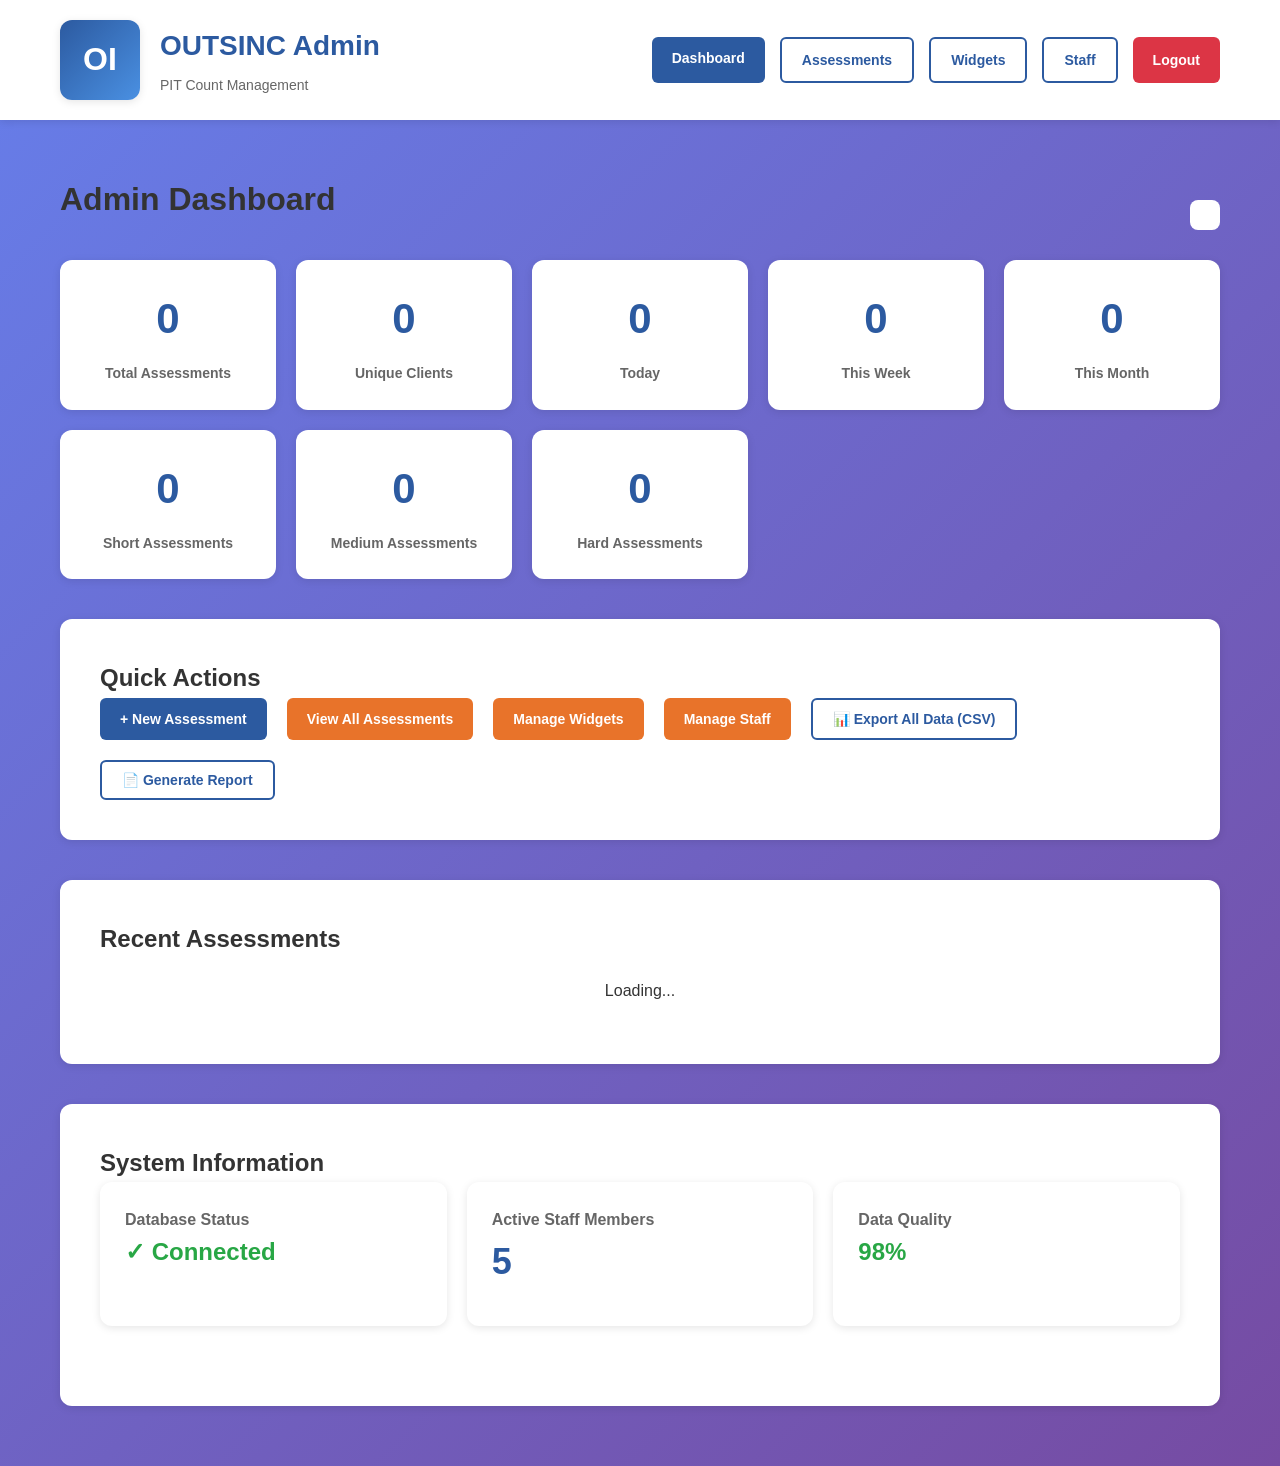
==== admin.html @ 71bf3da5 "Complete PIT web application with database, admin portal, and assessment forms Co-authored-by: aceso" ====
<!DOCTYPE html>
<html lang="en">
<head>
    <meta charset="UTF-8">
    <meta name="viewport" content="width=device-width, initial-scale=1.0">
    <title>Admin Dashboard - OUTSINC PIT</title>
    <link rel="stylesheet" href="css/style.css">
</head>
<body class="admin-page">
    <!-- Header -->
    <header class="header">
        <div class="header-content">
            <div class="logo-section">
                <div class="logo-placeholder">OI</div>
                <div class="site-title">
                    <h1>OUTSINC Admin</h1>
                    <p>PIT Count Management</p>
                </div>
            </div>
            <nav class="nav-links">
                <a href="admin.html" class="btn btn-primary">Dashboard</a>
                <a href="admin-assessments.html" class="btn btn-outline">Assessments</a>
                <a href="admin-widgets.html" class="btn btn-outline">Widgets</a>
                <a href="admin-staff.html" class="btn btn-outline">Staff</a>
                <button onclick="adminLogout()" class="btn btn-danger">Logout</button>
            </nav>
        </div>
    </header>

    <!-- Main Container -->
    <div class="container">
        <div class="admin-header">
            <h1>Admin Dashboard</h1>
            <div id="last-updated" class="last-updated"></div>
        </div>

        <!-- Statistics Grid -->
        <div class="stats-grid">
            <div class="stat-card">
                <div class="stat-value" id="stat-total">0</div>
                <div class="stat-label">Total Assessments</div>
            </div>
            
            <div class="stat-card">
                <div class="stat-value" id="stat-clients">0</div>
                <div class="stat-label">Unique Clients</div>
            </div>
            
            <div class="stat-card">
                <div class="stat-value" id="stat-today">0</div>
                <div class="stat-label">Today</div>
            </div>
            
            <div class="stat-card">
                <div class="stat-value" id="stat-week">0</div>
                <div class="stat-label">This Week</div>
            </div>
            
            <div class="stat-card">
                <div class="stat-value" id="stat-month">0</div>
                <div class="stat-label">This Month</div>
            </div>
            
            <div class="stat-card">
                <div class="stat-value" id="stat-short">0</div>
                <div class="stat-label">Short Assessments</div>
            </div>
            
            <div class="stat-card">
                <div class="stat-value" id="stat-medium">0</div>
                <div class="stat-label">Medium Assessments</div>
            </div>
            
            <div class="stat-card">
                <div class="stat-value" id="stat-hard">0</div>
                <div class="stat-label">Hard Assessments</div>
            </div>
        </div>

        <!-- Quick Actions -->
        <section class="form-section">
            <h2>Quick Actions</h2>
            <div class="flex gap-20" style="flex-wrap: wrap;">
                <a href="new-assessment.html" class="btn btn-primary">+ New Assessment</a>
                <a href="admin-assessments.html" class="btn btn-secondary">View All Assessments</a>
                <a href="admin-widgets.html" class="btn btn-secondary">Manage Widgets</a>
                <a href="admin-staff.html" class="btn btn-secondary">Manage Staff</a>
                <button onclick="exportAllData()" class="btn btn-outline">📊 Export All Data (CSV)</button>
                <button onclick="generateReport()" class="btn btn-outline">📄 Generate Report</button>
            </div>
        </section>

        <!-- Recent Assessments -->
        <section class="form-section">
            <h2>Recent Assessments</h2>
            <div id="recent-assessments-table">
                <p style="text-align: center; padding: 20px;">Loading...</p>
            </div>
        </section>

        <!-- System Information -->
        <section class="form-section">
            <h2>System Information</h2>
            <div class="widgets-grid">
                <div class="widget">
                    <div class="widget-title">Database Status</div>
                    <div class="widget-value" style="font-size: 24px; color: var(--success-color);">✓ Connected</div>
                </div>
                
                <div class="widget">
                    <div class="widget-title">Active Staff Members</div>
                    <div class="widget-value" id="active-staff-count">5</div>
                </div>
                
                <div class="widget">
                    <div class="widget-title">Data Quality</div>
                    <div class="widget-value" style="font-size: 24px; color: var(--success-color);">98%</div>
                </div>
            </div>
        </section>
    </div>

    <script src="js/app.js"></script>
    <script>
        // Initialize dashboard
        document.addEventListener('DOMContentLoaded', async function() {
            await checkAdminSession();
            await displayDashboardStats();
            await loadRecentAssessments();
        });
        
        async function loadRecentAssessments() {
            const assessments = await loadAllAssessments();
            const recentAssessments = assessments.slice(0, 10); // Get last 10
            
            const container = document.getElementById('recent-assessments-table');
            if (recentAssessments.length === 0) {
                container.innerHTML = '<p style="text-align: center; padding: 20px;">No assessments found</p>';
            } else {
                let tableHTML = `
                    <table class="data-table">
                        <thead>
                            <tr>
                                <th>ID</th>
                                <th>Client</th>
                                <th>Type</th>
                                <th>Staff</th>
                                <th>Date</th>
                                <th>Status</th>
                                <th>Actions</th>
                            </tr>
                        </thead>
                        <tbody>
                `;
                
                recentAssessments.forEach(assessment => {
                    const statusBadge = assessment.is_complete 
                        ? '<span style="color: green;">✓ Complete</span>' 
                        : '<span style="color: orange;">○ In Progress</span>';
                        
                    tableHTML += `
                        <tr>
                            <td>${assessment.id}</td>
                            <td>${assessment.first_name} ${assessment.last_name}</td>
                            <td>${assessment.assessment_type}</td>
                            <td>${assessment.staff_first_name} ${assessment.staff_last_name}</td>
                            <td>${new Date(assessment.created_at).toLocaleDateString()}</td>
                            <td>${statusBadge}</td>
                            <td>
                                <a href="view-assessment.html?id=${assessment.id}" class="btn btn-primary" style="padding: 5px 10px; font-size: 12px;">View</a>
                            </td>
                        </tr>
                    `;
                });
                
                tableHTML += `
                        </tbody>
                    </table>
                `;
                
                container.innerHTML = tableHTML;
            }
        }
        
        async function exportAllData() {
            const assessments = await loadAllAssessments();
            if (assessments.length === 0) {
                showAlert('No data to export', 'warning');
                return;
            }
            
            // Flatten assessment data for CSV
            const flatData = assessments.map(a => ({
                id: a.id,
                client_name: `${a.first_name} ${a.last_name}`,
                type: a.assessment_type,
                staff: `${a.staff_first_name} ${a.staff_last_name}`,
                date: a.created_at,
                complete: a.is_complete,
                data: JSON.stringify(a.assessment_data)
            }));
            
            exportToCSV(flatData, `pit-count-export-${new Date().toISOString().split('T')[0]}.csv`);
            showAlert('Data exported successfully', 'success');
        }
        
        function generateReport() {
            // Open report page or trigger report generation
            window.open('admin-report.html', '_blank');
        }
    </script>
</body>
</html>
---- css/style.css ----
/* PIT Count Application Styles */

:root {
    --primary-color: #2c5aa0;
    --secondary-color: #4a90e2;
    --accent-color: #e8732a;
    --success-color: #28a745;
    --danger-color: #dc3545;
    --warning-color: #ffc107;
    --dark-color: #333;
    --light-color: #f8f9fa;
    --border-color: #dee2e6;
    --shadow: 0 2px 8px rgba(0,0,0,0.1);
    --shadow-lg: 0 4px 16px rgba(0,0,0,0.15);
}

* {
    margin: 0;
    padding: 0;
    box-sizing: border-box;
}

body {
    font-family: 'Segoe UI', Tahoma, Geneva, Verdana, sans-serif;
    line-height: 1.6;
    color: var(--dark-color);
    background: linear-gradient(135deg, #667eea 0%, #764ba2 100%);
    min-height: 100vh;
}

.container {
    max-width: 1200px;
    margin: 0 auto;
    padding: 20px;
}

/* Header Styles */
.header {
    background: white;
    padding: 20px 0;
    box-shadow: var(--shadow);
    margin-bottom: 30px;
}

.header-content {
    display: flex;
    justify-content: space-between;
    align-items: center;
    max-width: 1200px;
    margin: 0 auto;
    padding: 0 20px;
}

.logo-section {
    display: flex;
    align-items: center;
    gap: 20px;
}

.logo-placeholder {
    width: 80px;
    height: 80px;
    background: linear-gradient(135deg, var(--primary-color), var(--secondary-color));
    border-radius: 12px;
    display: flex;
    align-items: center;
    justify-content: center;
    color: white;
    font-size: 32px;
    font-weight: bold;
    box-shadow: var(--shadow);
}

.site-title h1 {
    color: var(--primary-color);
    font-size: 28px;
    margin-bottom: 5px;
}

.site-title p {
    color: #666;
    font-size: 14px;
}

.nav-links {
    display: flex;
    gap: 15px;
}

.btn {
    padding: 10px 20px;
    border: none;
    border-radius: 6px;
    cursor: pointer;
    font-size: 14px;
    font-weight: 600;
    text-decoration: none;
    display: inline-block;
    transition: all 0.3s ease;
}

.btn-primary {
    background: var(--primary-color);
    color: white;
}

.btn-primary:hover {
    background: var(--secondary-color);
    transform: translateY(-2px);
    box-shadow: var(--shadow);
}

.btn-secondary {
    background: var(--accent-color);
    color: white;
}

.btn-secondary:hover {
    background: #d96620;
}

.btn-success {
    background: var(--success-color);
    color: white;
}

.btn-danger {
    background: var(--danger-color);
    color: white;
}

.btn-outline {
    background: white;
    color: var(--primary-color);
    border: 2px solid var(--primary-color);
}

.btn-outline:hover {
    background: var(--primary-color);
    color: white;
}

/* Hero Section */
.hero {
    background: white;
    border-radius: 12px;
    padding: 60px 40px;
    text-align: center;
    box-shadow: var(--shadow-lg);
    margin-bottom: 40px;
}

.hero-image {
    width: 100%;
    max-width: 800px;
    height: 300px;
    background: linear-gradient(135deg, #667eea 0%, #764ba2 100%);
    border-radius: 12px;
    margin: 0 auto 30px;
    display: flex;
    align-items: center;
    justify-content: center;
    color: white;
    font-size: 18px;
    font-style: italic;
    padding: 20px;
}

.count-display {
    background: linear-gradient(135deg, var(--primary-color), var(--secondary-color));
    color: white;
    padding: 40px;
    border-radius: 12px;
    margin: 30px 0;
}

.count-display h2 {
    font-size: 24px;
    margin-bottom: 15px;
}

.count-number {
    font-size: 72px;
    font-weight: bold;
    text-shadow: 2px 2px 4px rgba(0,0,0,0.2);
}

.count-label {
    font-size: 18px;
    opacity: 0.9;
    margin-top: 10px;
}

/* Info Section */
.info-section {
    background: white;
    border-radius: 12px;
    padding: 40px;
    margin-bottom: 40px;
    box-shadow: var(--shadow);
}

.info-section h2 {
    color: var(--primary-color);
    margin-bottom: 20px;
    font-size: 28px;
}

.info-section h3 {
    color: var(--secondary-color);
    margin-top: 25px;
    margin-bottom: 15px;
    font-size: 22px;
}

.info-section p {
    margin-bottom: 15px;
    line-height: 1.8;
}

.info-section ul {
    margin-left: 30px;
    margin-bottom: 15px;
}

.info-section li {
    margin-bottom: 10px;
}

/* Widgets Grid */
.widgets-grid {
    display: grid;
    grid-template-columns: repeat(auto-fill, minmax(280px, 1fr));
    gap: 20px;
    margin-bottom: 40px;
}

.widget {
    background: white;
    border-radius: 12px;
    padding: 25px;
    box-shadow: var(--shadow);
    transition: transform 0.3s ease, box-shadow 0.3s ease;
}

.widget:hover {
    transform: translateY(-5px);
    box-shadow: var(--shadow-lg);
}

.widget-header {
    display: flex;
    justify-content: space-between;
    align-items: start;
    margin-bottom: 15px;
}

.widget-title {
    font-size: 16px;
    color: #666;
    font-weight: 600;
}

.widget-value {
    font-size: 36px;
    font-weight: bold;
    color: var(--primary-color);
    margin-bottom: 10px;
}

.widget-description {
    font-size: 14px;
    color: #888;
}

/* Forms */
.form-section {
    background: white;
    border-radius: 12px;
    padding: 40px;
    margin-bottom: 40px;
    box-shadow: var(--shadow);
}

.form-group {
    margin-bottom: 25px;
}

.form-group label {
    display: block;
    margin-bottom: 8px;
    font-weight: 600;
    color: var(--dark-color);
}

.form-control {
    width: 100%;
    padding: 12px;
    border: 2px solid var(--border-color);
    border-radius: 6px;
    font-size: 14px;
    transition: border-color 0.3s ease;
}

.form-control:focus {
    outline: none;
    border-color: var(--primary-color);
}

.form-control:disabled {
    background: #f5f5f5;
    cursor: not-allowed;
}

select.form-control {
    cursor: pointer;
}

textarea.form-control {
    min-height: 100px;
    resize: vertical;
}

.checkbox-group, .radio-group {
    display: flex;
    flex-direction: column;
    gap: 10px;
}

.checkbox-item, .radio-item {
    display: flex;
    align-items: center;
    gap: 10px;
    padding: 10px;
    border: 2px solid var(--border-color);
    border-radius: 6px;
    cursor: pointer;
    transition: all 0.3s ease;
}

.checkbox-item:hover, .radio-item:hover {
    background: var(--light-color);
    border-color: var(--primary-color);
}

.checkbox-item input, .radio-item input {
    width: 20px;
    height: 20px;
    cursor: pointer;
}

/* Assessment Progress */
.progress-bar {
    width: 100%;
    height: 8px;
    background: var(--light-color);
    border-radius: 4px;
    overflow: hidden;
    margin-bottom: 30px;
}

.progress-fill {
    height: 100%;
    background: linear-gradient(90deg, var(--primary-color), var(--secondary-color));
    transition: width 0.3s ease;
}

.section-title {
    background: linear-gradient(135deg, var(--primary-color), var(--secondary-color));
    color: white;
    padding: 15px 25px;
    border-radius: 8px;
    margin-bottom: 25px;
    font-size: 20px;
    font-weight: 600;
}

/* Client List */
.client-list {
    max-height: 400px;
    overflow-y: auto;
    border: 2px solid var(--border-color);
    border-radius: 8px;
    padding: 15px;
}

.client-item {
    padding: 12px;
    border-bottom: 1px solid var(--border-color);
    display: flex;
    justify-content: space-between;
    align-items: center;
}

.client-item:last-child {
    border-bottom: none;
}

.client-info {
    flex: 1;
}

.client-name {
    font-weight: 600;
    color: var(--dark-color);
}

.client-dob {
    font-size: 13px;
    color: #666;
}

.client-assessments {
    font-size: 12px;
    color: #888;
}

/* Admin Dashboard */
.admin-header {
    display: flex;
    justify-content: space-between;
    align-items: center;
    margin-bottom: 30px;
}

.stats-grid {
    display: grid;
    grid-template-columns: repeat(auto-fit, minmax(200px, 1fr));
    gap: 20px;
    margin-bottom: 40px;
}

.stat-card {
    background: white;
    border-radius: 12px;
    padding: 25px;
    box-shadow: var(--shadow);
    text-align: center;
}

.stat-value {
    font-size: 42px;
    font-weight: bold;
    color: var(--primary-color);
    margin-bottom: 10px;
}

.stat-label {
    font-size: 14px;
    color: #666;
    font-weight: 600;
}

/* Table Styles */
.data-table {
    width: 100%;
    border-collapse: collapse;
    background: white;
    border-radius: 12px;
    overflow: hidden;
    box-shadow: var(--shadow);
}

.data-table thead {
    background: var(--primary-color);
    color: white;
}

.data-table th {
    padding: 15px;
    text-align: left;
    font-weight: 600;
}

.data-table td {
    padding: 12px 15px;
    border-bottom: 1px solid var(--border-color);
}

.data-table tbody tr:hover {
    background: var(--light-color);
}

.data-table tbody tr:last-child td {
    border-bottom: none;
}

/* Modal */
.modal {
    display: none;
    position: fixed;
    top: 0;
    left: 0;
    width: 100%;
    height: 100%;
    background: rgba(0, 0, 0, 0.5);
    z-index: 1000;
    align-items: center;
    justify-content: center;
}

.modal.active {
    display: flex;
}

.modal-content {
    background: white;
    border-radius: 12px;
    padding: 40px;
    max-width: 600px;
    width: 90%;
    max-height: 90vh;
    overflow-y: auto;
    box-shadow: var(--shadow-lg);
}

.modal-header {
    display: flex;
    justify-content: space-between;
    align-items: center;
    margin-bottom: 25px;
}

.modal-header h2 {
    color: var(--primary-color);
}

.close-modal {
    background: none;
    border: none;
    font-size: 28px;
    cursor: pointer;
    color: #999;
    line-height: 1;
}

.close-modal:hover {
    color: var(--danger-color);
}

/* Alerts */
.alert {
    padding: 15px 20px;
    border-radius: 8px;
    margin-bottom: 20px;
    display: flex;
    align-items: center;
    gap: 10px;
}

.alert-success {
    background: #d4edda;
    color: #155724;
    border: 1px solid #c3e6cb;
}

.alert-danger {
    background: #f8d7da;
    color: #721c24;
    border: 1px solid #f5c6cb;
}

.alert-warning {
    background: #fff3cd;
    color: #856404;
    border: 1px solid #ffeaa7;
}

.alert-info {
    background: #d1ecf1;
    color: #0c5460;
    border: 1px solid #bee5eb;
}

/* Loading Spinner */
.loading {
    display: inline-block;
    width: 20px;
    height: 20px;
    border: 3px solid rgba(255,255,255,0.3);
    border-radius: 50%;
    border-top-color: white;
    animation: spin 1s ease-in-out infinite;
}

@keyframes spin {
    to { transform: rotate(360deg); }
}

/* Utility Classes */
.text-center { text-align: center; }
.text-right { text-align: right; }
.mt-10 { margin-top: 10px; }
.mt-20 { margin-top: 20px; }
.mt-30 { margin-top: 30px; }
.mb-10 { margin-bottom: 10px; }
.mb-20 { margin-bottom: 20px; }
.mb-30 { margin-bottom: 30px; }
.hidden { display: none; }
.flex { display: flex; }
.flex-between { display: flex; justify-content: space-between; }
.flex-center { display: flex; align-items: center; justify-content: center; }
.gap-10 { gap: 10px; }
.gap-20 { gap: 20px; }

/* Responsive Design */
@media (max-width: 768px) {
    .header-content {
        flex-direction: column;
        gap: 20px;
        text-align: center;
    }
    
    .nav-links {
        flex-direction: column;
        width: 100%;
    }
    
    .nav-links .btn {
        width: 100%;
    }
    
    .hero {
        padding: 30px 20px;
    }
    
    .count-number {
        font-size: 48px;
    }
    
    .widgets-grid {
        grid-template-columns: 1fr;
    }
    
    .stats-grid {
        grid-template-columns: 1fr;
    }
    
    .modal-content {
        padding: 20px;
        width: 95%;
    }
    
    .data-table {
        font-size: 14px;
    }
    
    .data-table th,
    .data-table td {
        padding: 10px 8px;
    }
}

/* Print Styles */
@media print {
    .no-print {
        display: none !important;
    }
    
    body {
        background: white;
    }
    
    .widget,
    .form-section,
    .info-section {
        page-break-inside: avoid;
    }
}

/* Optional Skip Button */
.skip-button {
    background: #6c757d;
    color: white;
    padding: 8px 16px;
    border: none;
    border-radius: 6px;
    cursor: pointer;
    font-size: 13px;
    margin-left: 10px;
}

.skip-button:hover {
    background: #5a6268;
}

/* Consent Box */
.consent-box {
    background: #fff9e6;
    border: 2px solid var(--warning-color);
    border-radius: 8px;
    padding: 25px;
    margin: 20px 0;
}

.consent-box h3 {
    color: var(--accent-color);
    margin-bottom: 15px;
}

/* Assessment Type Cards */
.assessment-types {
    display: grid;
    grid-template-columns: repeat(auto-fit, minmax(300px, 1fr));
    gap: 20px;
    margin: 30px 0;
}

.assessment-card {
    background: white;
    border: 3px solid var(--border-color);
    border-radius: 12px;
    padding: 30px;
    cursor: pointer;
    transition: all 0.3s ease;
}

.assessment-card:hover {
    border-color: var(--primary-color);
    transform: translateY(-5px);
    box-shadow: var(--shadow-lg);
}

.assessment-card.selected {
    border-color: var(--success-color);
    background: #f0fff4;
}

.assessment-card h3 {
    color: var(--primary-color);
    margin-bottom: 15px;
}

.assessment-details {
    display: flex;
    flex-direction: column;
    gap: 10px;
    margin: 15px 0;
}

.detail-item {
    display: flex;
    align-items: center;
    gap: 10px;
    font-size: 14px;
    color: #666;
}

.detail-item strong {
    color: var(--dark-color);
}

/* Last Updated */
.last-updated {
    text-align: center;
    color: #666;
    font-size: 14px;
    margin-top: 30px;
    padding: 15px;
    background: white;
    border-radius: 8px;
}
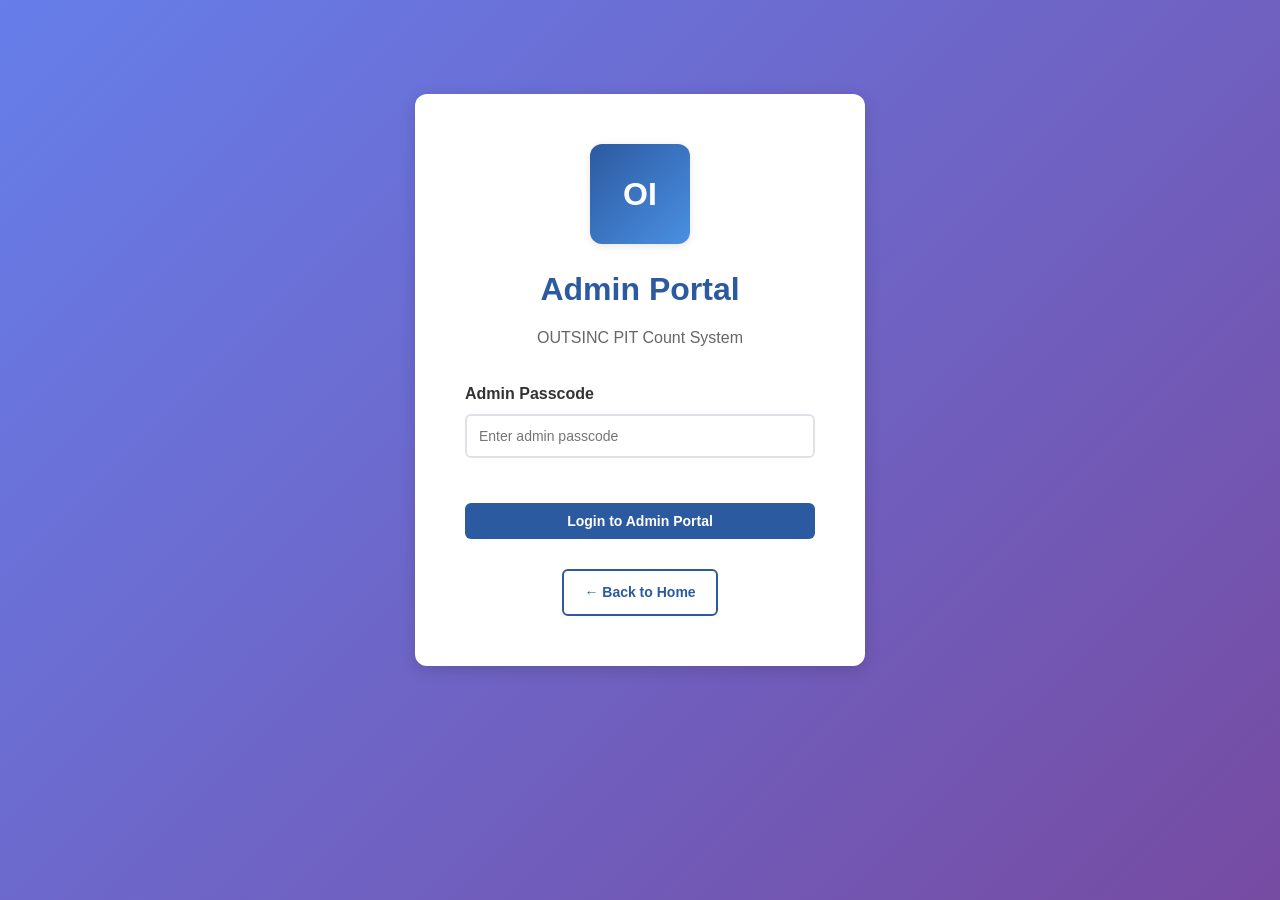
==== commit 61396b1c: "Implement assessment workflow and admin status management Co-authored-by: acesonder <191418417+aceso" ====
--- a/admin.html
+++ b/admin.html
@@ -97,6 +97,42 @@
                 <p style="text-align: center; padding: 20px;">Loading...</p>
             </div>
         </section>
+        
+        <!-- Client Status Management -->
+        <section class="form-section">
+            <h2>Client Status Management</h2>
+            <p>Select a client to view and update their current living situation status:</p>
+            
+            <div class="form-group">
+                <label for="admin-client-select">Select Client</label>
+                <select id="admin-client-select" class="form-control" onchange="loadClientStatus()">
+                    <option value="">Select a client...</option>
+                </select>
+            </div>
+            
+            <div id="client-status-section" style="display: none; margin-top: 20px;">
+                <div class="form-group">
+                    <label for="client-living-situation">Current Living Situation</label>
+                    <select id="client-living-situation" class="form-control">
+                        <option value="">Select...</option>
+                        <option value="Transition House">Transition House</option>
+                        <option value="Couch surfing">Couch surfing</option>
+                        <option value="Just got a place">Just got a place</option>
+                        <option value="Unhoused">Unhoused</option>
+                        <option value="Renting a room">Renting a room</option>
+                        <option value="Living in Car">Living in Car</option>
+                        <option value="Prefer not to say">Prefer not to say</option>
+                    </select>
+                </div>
+                
+                <button class="btn btn-primary" onclick="updateClientStatus()">Apply Changes</button>
+                
+                <div id="status-update-result" style="margin-top: 15px; padding: 10px; border-radius: 5px; display: none;">
+                    <div id="status-message"></div>
+                    <div id="status-timestamp" style="font-size: 12px; color: #666; margin-top: 5px;"></div>
+                </div>
+            </div>
+        </section>
 
         <!-- System Information -->
         <section class="form-section">
@@ -122,12 +158,92 @@
 
     <script src="js/app.js"></script>
     <script>
+        let clientsData = [];
+        let selectedClientData = null;
+        
         // Initialize dashboard
         document.addEventListener('DOMContentLoaded', async function() {
             await checkAdminSession();
             await displayDashboardStats();
             await loadRecentAssessments();
+            await loadClientsForAdmin();
         });
+        
+        async function loadClientsForAdmin() {
+            const clients = await loadClients();
+            clientsData = clients;
+            
+            const select = document.getElementById('admin-client-select');
+            if (select) {
+                select.innerHTML = '<option value="">Select a client...</option>';
+                clients.forEach(client => {
+                    const option = document.createElement('option');
+                    option.value = client.id;
+                    option.textContent = `${client.first_name} ${client.last_name}${client.date_of_birth ? ' (DOB: ' + client.date_of_birth + ')' : ''}`;
+                    select.appendChild(option);
+                });
+            }
+        }
+        
+        async function loadClientStatus() {
+            const clientId = document.getElementById('admin-client-select').value;
+            
+            if (!clientId) {
+                document.getElementById('client-status-section').style.display = 'none';
+                return;
+            }
+            
+            // Get the most recent assessment for this client
+            const result = await apiRequest('get_client_latest_assessment', { client_id: clientId });
+            
+            if (result.success && result.assessment) {
+                selectedClientData = result.assessment;
+                const livingSituation = result.assessment.assessment_data?.currently_staying || '';
+                
+                document.getElementById('client-living-situation').value = livingSituation;
+                document.getElementById('client-status-section').style.display = 'block';
+                document.getElementById('status-update-result').style.display = 'none';
+            } else {
+                document.getElementById('client-status-section').style.display = 'block';
+                document.getElementById('client-living-situation').value = '';
+                document.getElementById('status-update-result').style.display = 'none';
+            }
+        }
+        
+        async function updateClientStatus() {
+            const clientId = document.getElementById('admin-client-select').value;
+            const newStatus = document.getElementById('client-living-situation').value;
+            
+            if (!clientId || !newStatus) {
+                showAlert('Please select both a client and a living situation', 'warning');
+                return;
+            }
+            
+            const result = await apiRequest('update_client_status', {
+                client_id: clientId,
+                living_situation: newStatus
+            });
+            
+            const resultDiv = document.getElementById('status-update-result');
+            const messageDiv = document.getElementById('status-message');
+            const timestampDiv = document.getElementById('status-timestamp');
+            
+            if (result.success) {
+                resultDiv.style.display = 'block';
+                resultDiv.style.backgroundColor = '#d4edda';
+                resultDiv.style.border = '1px solid #c3e6cb';
+                messageDiv.textContent = '✓ Status updated successfully';
+                messageDiv.style.color = '#155724';
+                timestampDiv.textContent = `Updated at: ${new Date().toLocaleString()}`;
+            } else {
+                resultDiv.style.display = 'block';
+                resultDiv.style.backgroundColor = '#f8d7da';
+                resultDiv.style.border = '1px solid #f5c6cb';
+                messageDiv.textContent = '✗ ' + (result.message || 'Failed to update status');
+                messageDiv.style.color = '#721c24';
+                timestampDiv.textContent = `Failed at: ${new Date().toLocaleString()}`;
+            }
+        }
         
         async function loadRecentAssessments() {
             const assessments = await loadAllAssessments();
--- a/css/style.css
+++ b/css/style.css
@@ -750,6 +750,20 @@
     color: var(--dark-color);
 }
 
+/* Signature Field */
+.signature-field {
+    font-family: 'Brush Script MT', cursive, 'Segoe UI', Tahoma, Geneva, Verdana, sans-serif;
+    font-size: 18px;
+    font-style: italic;
+    border: 2px solid var(--primary-color);
+    background-color: #fffef8;
+}
+
+.signature-field:focus {
+    outline: none;
+    box-shadow: 0 0 0 3px rgba(44, 90, 160, 0.1);
+}
+
 /* Last Updated */
 .last-updated {
     text-align: center;
